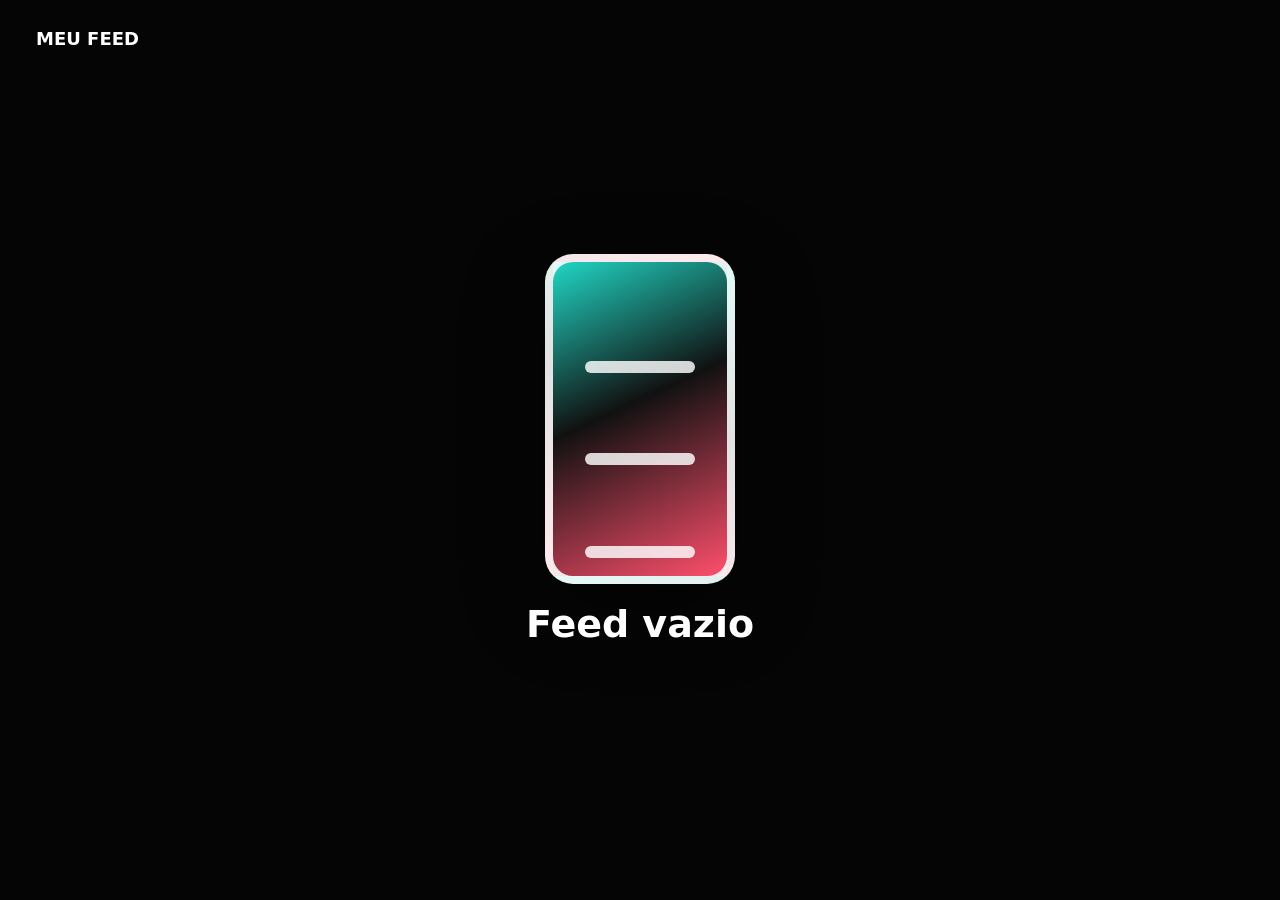
==== index.html @ e32a1806 "Add files via upload" ====
<!doctype html>
<html lang="pt-BR">
  <head>
    <meta charset="utf-8" />
    <meta name="viewport" content="width=device-width, initial-scale=1" />
    <meta name="theme-color" content="#050505" />
    <title>Meu Feed</title>
    <link rel="stylesheet" href="styles.css" />
    <script src="media.js" defer></script>
    <script src="app.js" defer></script>
  </head>
  <body>
    <header class="topbar" aria-label="Topo">
      <a class="brand" href="./">Meu Feed</a>
    </header>

    <main class="shell">
      <div id="feed" class="feed" aria-live="polite"></div>
      <section id="emptyState" class="empty-state" hidden>
        <div class="phone-mark" aria-hidden="true">
          <span></span>
          <span></span>
          <span></span>
        </div>
        <h1>Feed vazio</h1>
      </section>
    </main>

    <template id="postTemplate">
      <article class="post">
        <div class="media-stage"></div>
        <div class="post-copy">
          <p class="author"></p>
          <h2 class="caption"></h2>
        </div>
        <div class="actions" aria-label="Acoes">
          <button class="icon-button play-button" type="button" aria-label="Pausar ou tocar">||</button>
          <button class="icon-button sound-button" type="button" aria-label="Ativar ou mutar som">S</button>
          <button class="icon-button like-button" type="button" aria-label="Curtir">♥</button>
          <button class="icon-button share-button" type="button" aria-label="Copiar link">↗</button>
          <span class="like-count"></span>
        </div>
      </article>
    </template>
  </body>
</html>
---- styles.css ----
:root {
  --black: #050505;
  --white: #ffffff;
  --ink-soft: rgba(255, 255, 255, 0.74);
  --line: rgba(255, 255, 255, 0.2);
  --teal: #20d6c4;
  --coral: #ff4f6c;
  --gold: #f5c84b;
}

* {
  box-sizing: border-box;
}

html,
body {
  min-height: 100%;
}

body {
  margin: 0;
  background: var(--black);
  color: var(--white);
  font-family: Inter, ui-sans-serif, system-ui, -apple-system, BlinkMacSystemFont, "Segoe UI", sans-serif;
  letter-spacing: 0;
  overflow: hidden;
}

button,
a {
  color: inherit;
}

button {
  font: inherit;
  cursor: pointer;
}

a {
  text-decoration: none;
}

.topbar {
  position: fixed;
  top: 0;
  left: 0;
  right: 0;
  z-index: 10;
  display: flex;
  align-items: center;
  justify-content: space-between;
  padding: 18px clamp(16px, 4vw, 36px);
  pointer-events: none;
}

.brand {
  pointer-events: auto;
  display: inline-flex;
  align-items: center;
  min-height: 40px;
  font-size: 18px;
  font-weight: 900;
  text-transform: uppercase;
}

.shell,
.feed {
  width: 100%;
  height: 100svh;
}

.feed {
  overflow-y: auto;
  overscroll-behavior-y: contain;
  scroll-snap-type: y mandatory;
  scrollbar-width: none;
}

.feed::-webkit-scrollbar {
  display: none;
}

.post {
  position: relative;
  display: grid;
  place-items: center;
  width: 100%;
  height: 100svh;
  min-height: 560px;
  overflow: hidden;
  scroll-snap-align: start;
  background: #000000;
  isolation: isolate;
}

.post::after {
  content: "";
  position: absolute;
  inset: 0;
  z-index: 2;
  background:
    linear-gradient(180deg, rgba(0, 0, 0, 0.5), transparent 28%, transparent 58%, rgba(0, 0, 0, 0.76)),
    linear-gradient(90deg, rgba(0, 0, 0, 0.24), transparent 55%);
  pointer-events: none;
}

.media-stage {
  position: absolute;
  inset: 0;
  z-index: 1;
  display: grid;
  place-items: center;
  background: #000000;
}

.media-stage img,
.media-stage video {
  display: block;
  width: 100%;
  height: 100%;
  object-fit: cover;
}

.post-copy {
  position: absolute;
  left: clamp(16px, 5vw, 54px);
  right: 104px;
  bottom: clamp(30px, 8vh, 76px);
  z-index: 3;
  display: grid;
  gap: 8px;
  max-width: 760px;
  overflow-wrap: anywhere;
}

.author,
.caption {
  margin: 0;
}

.author {
  color: var(--gold);
  font-size: 15px;
  font-weight: 900;
}

.caption {
  font-size: clamp(24px, 4vw, 46px);
  line-height: 1.05;
  font-weight: 950;
  text-wrap: balance;
}

.actions {
  position: absolute;
  right: clamp(12px, 3vw, 34px);
  bottom: clamp(30px, 8vh, 76px);
  z-index: 4;
  display: grid;
  gap: 10px;
  justify-items: center;
}

.icon-button {
  display: inline-grid;
  place-items: center;
  width: 52px;
  height: 52px;
  border: 1px solid var(--line);
  border-radius: 8px;
  background: rgba(255, 255, 255, 0.15);
  color: var(--white);
  font-size: 18px;
  font-weight: 900;
  line-height: 1;
  backdrop-filter: blur(14px);
}

.icon-button:hover,
.icon-button:focus-visible {
  border-color: var(--teal);
  outline: none;
}

.like-button.active {
  background: var(--coral);
  border-color: var(--coral);
}

.like-count {
  min-height: 18px;
  color: var(--ink-soft);
  font-size: 12px;
  font-weight: 900;
}

.empty-state {
  display: grid;
  place-items: center;
  align-content: center;
  gap: 18px;
  min-height: 100svh;
  padding: 72px 18px;
  text-align: center;
}

.empty-state h1 {
  margin: 0;
  font-size: 38px;
}

.phone-mark {
  display: grid;
  align-items: end;
  justify-items: center;
  width: 190px;
  height: 330px;
  padding: 18px;
  border: 8px solid rgba(255, 255, 255, 0.88);
  border-radius: 28px;
  background: linear-gradient(155deg, var(--teal), #111111 45%, var(--coral));
  box-shadow: 0 24px 80px rgba(0, 0, 0, 0.45);
}

.phone-mark span {
  width: 80%;
  height: 12px;
  border-radius: 999px;
  background: rgba(255, 255, 255, 0.82);
}

@media (max-width: 640px) {
  .topbar {
    padding: 14px;
  }

  .caption {
    font-size: 28px;
  }

  .post-copy {
    right: 82px;
    bottom: 24px;
  }

  .actions {
    right: 10px;
    bottom: 24px;
  }

  .icon-button {
    width: 48px;
    height: 48px;
  }
}
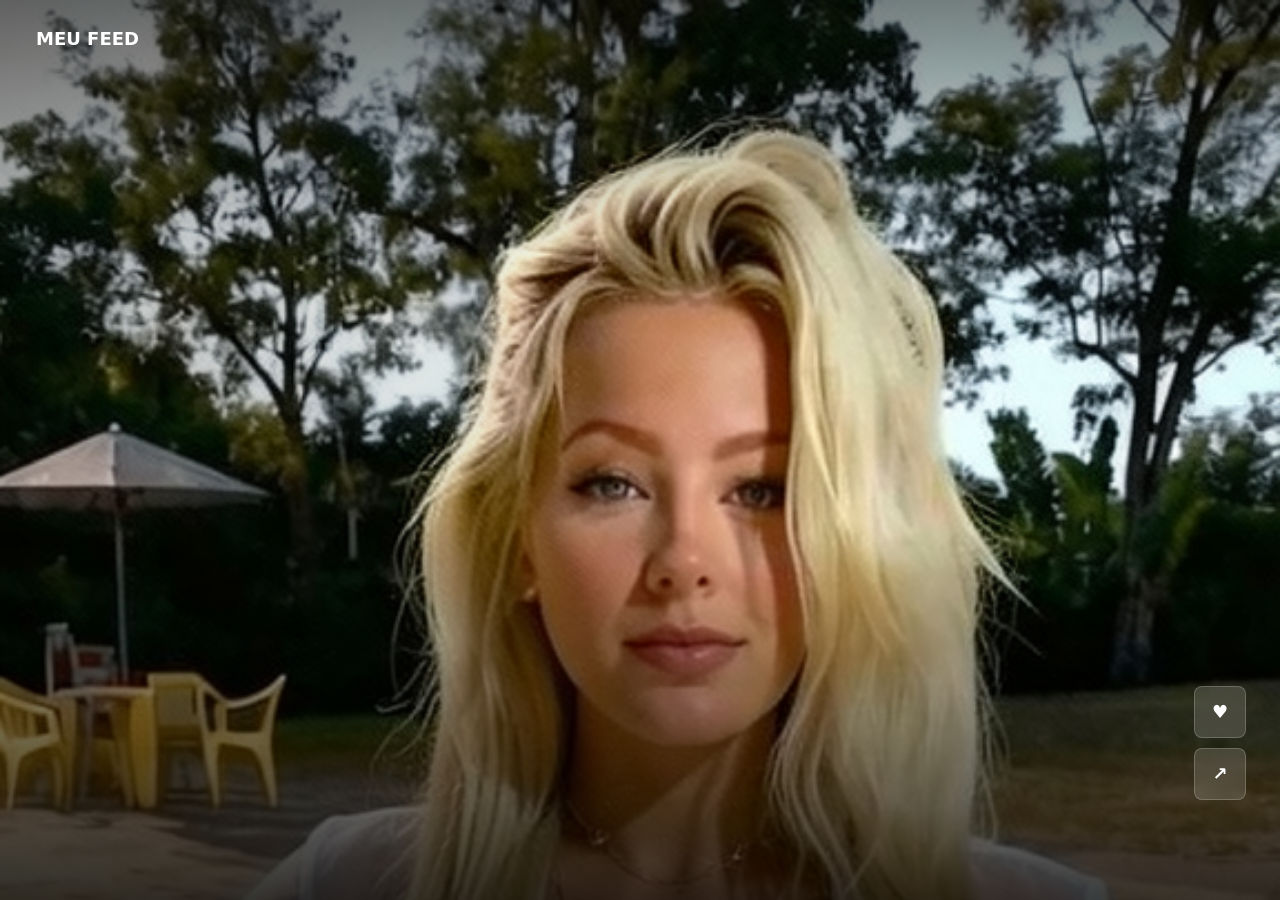
==== commit 0b4ceb7d: "Refresh static assets" ====
--- a/index.html
+++ b/index.html
@@ -5,9 +5,9 @@
     <meta name="viewport" content="width=device-width, initial-scale=1" />
     <meta name="theme-color" content="#050505" />
     <title>Meu Feed</title>
-    <link rel="stylesheet" href="styles.css" />
-    <script src="media.js" defer></script>
-    <script src="app.js" defer></script>
+    <link rel="stylesheet" href="styles.css?v=2" />
+    <script src="media.js?v=2" defer></script>
+    <script src="app.js?v=2" defer></script>
   </head>
   <body>
     <header class="topbar" aria-label="Topo">
--- a/styles.css
+++ b/styles.css
@@ -10,6 +10,10 @@
 
 * {
   box-sizing: border-box;
+}
+
+[hidden] {
+  display: none !important;
 }
 
 html,
@@ -122,15 +126,7 @@
 }
 
 .post-copy {
-  position: absolute;
-  left: clamp(16px, 5vw, 54px);
-  right: 104px;
-  bottom: clamp(30px, 8vh, 76px);
-  z-index: 3;
-  display: grid;
-  gap: 8px;
-  max-width: 760px;
-  overflow-wrap: anywhere;
+  display: none;
 }
 
 .author,
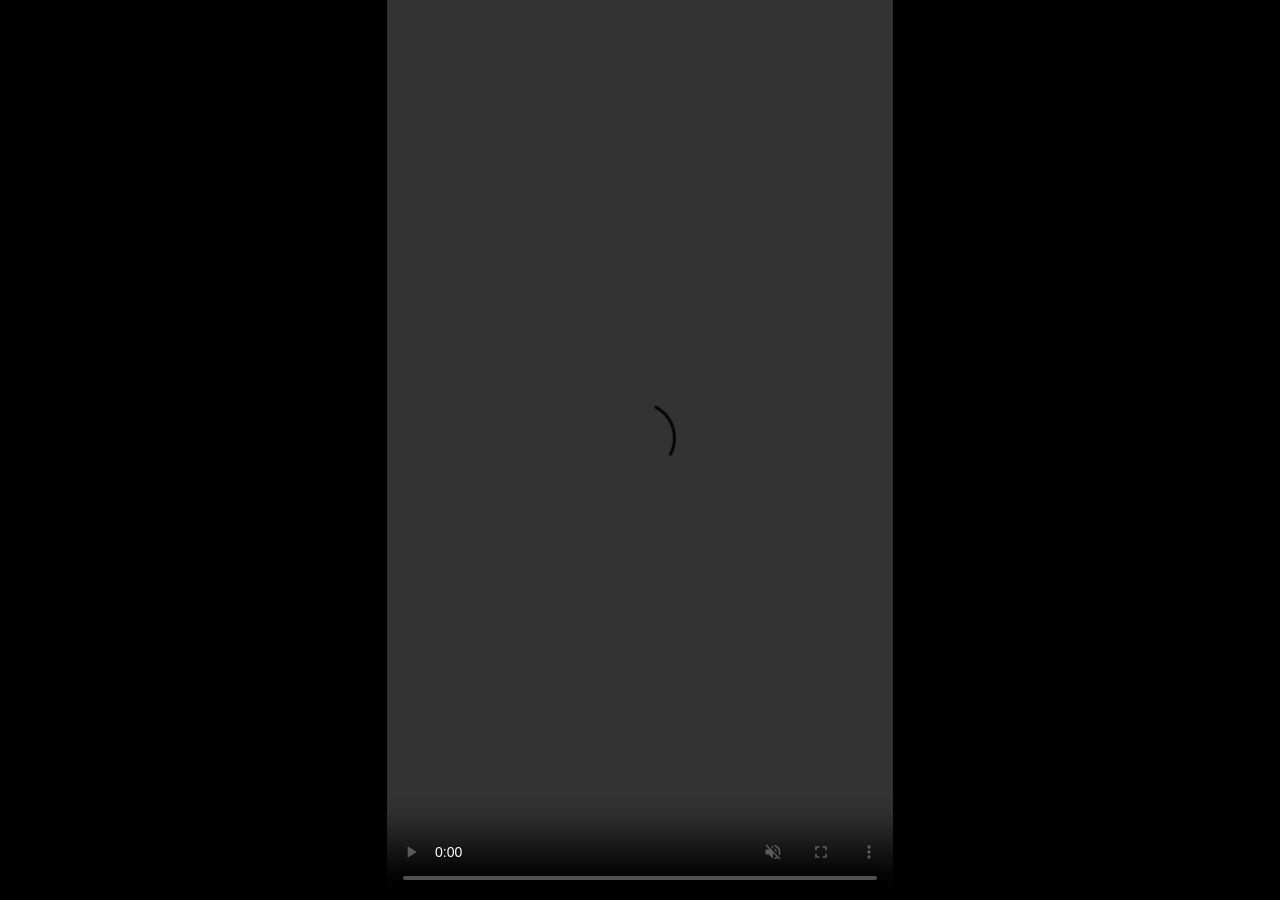
==== commit 088ce011: "Center media in 720x1280 frame" ====
--- a/index.html
+++ b/index.html
@@ -5,9 +5,9 @@
     <meta name="viewport" content="width=device-width, initial-scale=1" />
     <meta name="theme-color" content="#050505" />
     <title>Meu Feed</title>
-    <link rel="stylesheet" href="styles.css?v=2" />
-    <script src="media.js?v=2" defer></script>
-    <script src="app.js?v=2" defer></script>
+    <link rel="stylesheet" href="styles.css?v=4" />
+    <script src="media.js?v=4" defer></script>
+    <script src="app.js?v=4" defer></script>
   </head>
   <body>
     <header class="topbar" aria-label="Topo">
--- a/styles.css
+++ b/styles.css
@@ -1,13 +1,3 @@
-:root {
-  --black: #050505;
-  --white: #ffffff;
-  --ink-soft: rgba(255, 255, 255, 0.74);
-  --line: rgba(255, 255, 255, 0.2);
-  --teal: #20d6c4;
-  --coral: #ff4f6c;
-  --gold: #f5c84b;
-}
-
 * {
   box-sizing: border-box;
 }
@@ -18,53 +8,23 @@
 
 html,
 body {
+  width: 100%;
   min-height: 100%;
 }
 
 body {
   margin: 0;
-  background: var(--black);
-  color: var(--white);
-  font-family: Inter, ui-sans-serif, system-ui, -apple-system, BlinkMacSystemFont, "Segoe UI", sans-serif;
-  letter-spacing: 0;
+  background: #000000;
+  color: #ffffff;
+  font-family: Arial, Helvetica, sans-serif;
   overflow: hidden;
 }
 
-button,
-a {
-  color: inherit;
-}
-
-button {
-  font: inherit;
-  cursor: pointer;
-}
-
-a {
-  text-decoration: none;
-}
-
-.topbar {
-  position: fixed;
-  top: 0;
-  left: 0;
-  right: 0;
-  z-index: 10;
-  display: flex;
-  align-items: center;
-  justify-content: space-between;
-  padding: 18px clamp(16px, 4vw, 36px);
-  pointer-events: none;
-}
-
-.brand {
-  pointer-events: auto;
-  display: inline-flex;
-  align-items: center;
-  min-height: 40px;
-  font-size: 18px;
-  font-weight: 900;
-  text-transform: uppercase;
+.topbar,
+.post-copy,
+.actions,
+.post::after {
+  display: none !important;
 }
 
 .shell,
@@ -90,30 +50,20 @@
   place-items: center;
   width: 100%;
   height: 100svh;
-  min-height: 560px;
   overflow: hidden;
   scroll-snap-align: start;
   background: #000000;
-  isolation: isolate;
-}
-
-.post::after {
-  content: "";
-  position: absolute;
-  inset: 0;
-  z-index: 2;
-  background:
-    linear-gradient(180deg, rgba(0, 0, 0, 0.5), transparent 28%, transparent 58%, rgba(0, 0, 0, 0.76)),
-    linear-gradient(90deg, rgba(0, 0, 0, 0.24), transparent 55%);
-  pointer-events: none;
 }
 
 .media-stage {
-  position: absolute;
-  inset: 0;
-  z-index: 1;
+  position: relative;
   display: grid;
   place-items: center;
+  width: min(100vw, calc(100svh * 9 / 16), 720px);
+  aspect-ratio: 9 / 16;
+  max-width: 720px;
+  max-height: 1280px;
+  overflow: hidden;
   background: #000000;
 }
 
@@ -125,127 +75,20 @@
   object-fit: cover;
 }
 
-.post-copy {
-  display: none;
-}
-
-.author,
-.caption {
-  margin: 0;
-}
-
-.author {
-  color: var(--gold);
-  font-size: 15px;
-  font-weight: 900;
-}
-
-.caption {
-  font-size: clamp(24px, 4vw, 46px);
-  line-height: 1.05;
-  font-weight: 950;
-  text-wrap: balance;
-}
-
-.actions {
-  position: absolute;
-  right: clamp(12px, 3vw, 34px);
-  bottom: clamp(30px, 8vh, 76px);
-  z-index: 4;
-  display: grid;
-  gap: 10px;
-  justify-items: center;
-}
-
-.icon-button {
-  display: inline-grid;
-  place-items: center;
-  width: 52px;
-  height: 52px;
-  border: 1px solid var(--line);
-  border-radius: 8px;
-  background: rgba(255, 255, 255, 0.15);
-  color: var(--white);
-  font-size: 18px;
-  font-weight: 900;
-  line-height: 1;
-  backdrop-filter: blur(14px);
-}
-
-.icon-button:hover,
-.icon-button:focus-visible {
-  border-color: var(--teal);
-  outline: none;
-}
-
-.like-button.active {
-  background: var(--coral);
-  border-color: var(--coral);
-}
-
-.like-count {
-  min-height: 18px;
-  color: var(--ink-soft);
-  font-size: 12px;
-  font-weight: 900;
-}
-
 .empty-state {
   display: grid;
   place-items: center;
   align-content: center;
-  gap: 18px;
   min-height: 100svh;
-  padding: 72px 18px;
+  padding: 24px;
   text-align: center;
 }
 
 .empty-state h1 {
   margin: 0;
-  font-size: 38px;
+  font-size: 32px;
 }
 
 .phone-mark {
-  display: grid;
-  align-items: end;
-  justify-items: center;
-  width: 190px;
-  height: 330px;
-  padding: 18px;
-  border: 8px solid rgba(255, 255, 255, 0.88);
-  border-radius: 28px;
-  background: linear-gradient(155deg, var(--teal), #111111 45%, var(--coral));
-  box-shadow: 0 24px 80px rgba(0, 0, 0, 0.45);
+  display: none;
 }
-
-.phone-mark span {
-  width: 80%;
-  height: 12px;
-  border-radius: 999px;
-  background: rgba(255, 255, 255, 0.82);
-}
-
-@media (max-width: 640px) {
-  .topbar {
-    padding: 14px;
-  }
-
-  .caption {
-    font-size: 28px;
-  }
-
-  .post-copy {
-    right: 82px;
-    bottom: 24px;
-  }
-
-  .actions {
-    right: 10px;
-    bottom: 24px;
-  }
-
-  .icon-button {
-    width: 48px;
-    height: 48px;
-  }
-}
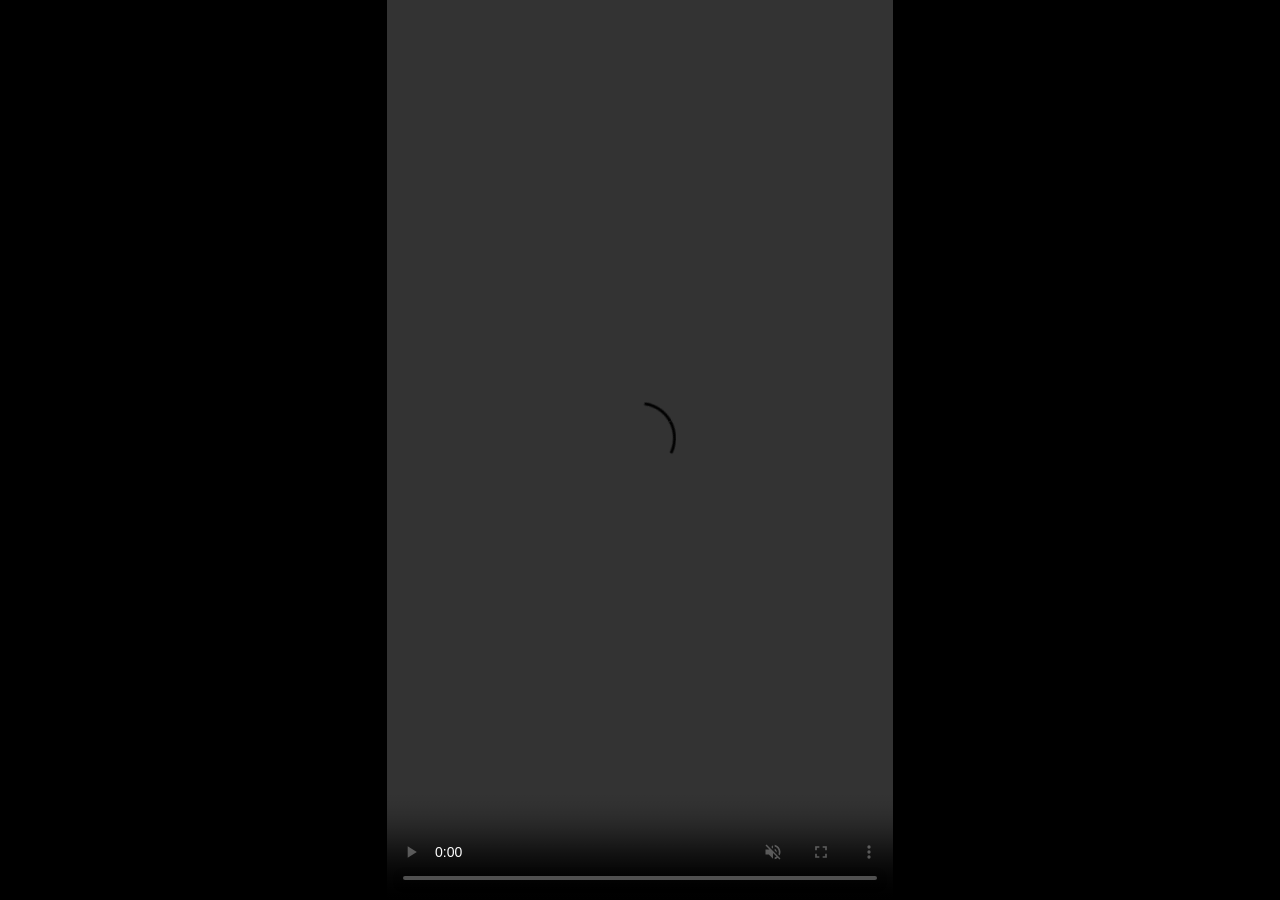
==== commit 72d90963: "Show newest media first" ====
--- a/index.html
+++ b/index.html
@@ -5,9 +5,9 @@
     <meta name="viewport" content="width=device-width, initial-scale=1" />
     <meta name="theme-color" content="#050505" />
     <title>Meu Feed</title>
-    <link rel="stylesheet" href="styles.css?v=4" />
-    <script src="media.js?v=4" defer></script>
-    <script src="app.js?v=4" defer></script>
+    <link rel="stylesheet" href="styles.css?v=5" />
+    <script src="media.js?v=5" defer></script>
+    <script src="app.js?v=5" defer></script>
   </head>
   <body>
     <header class="topbar" aria-label="Topo">
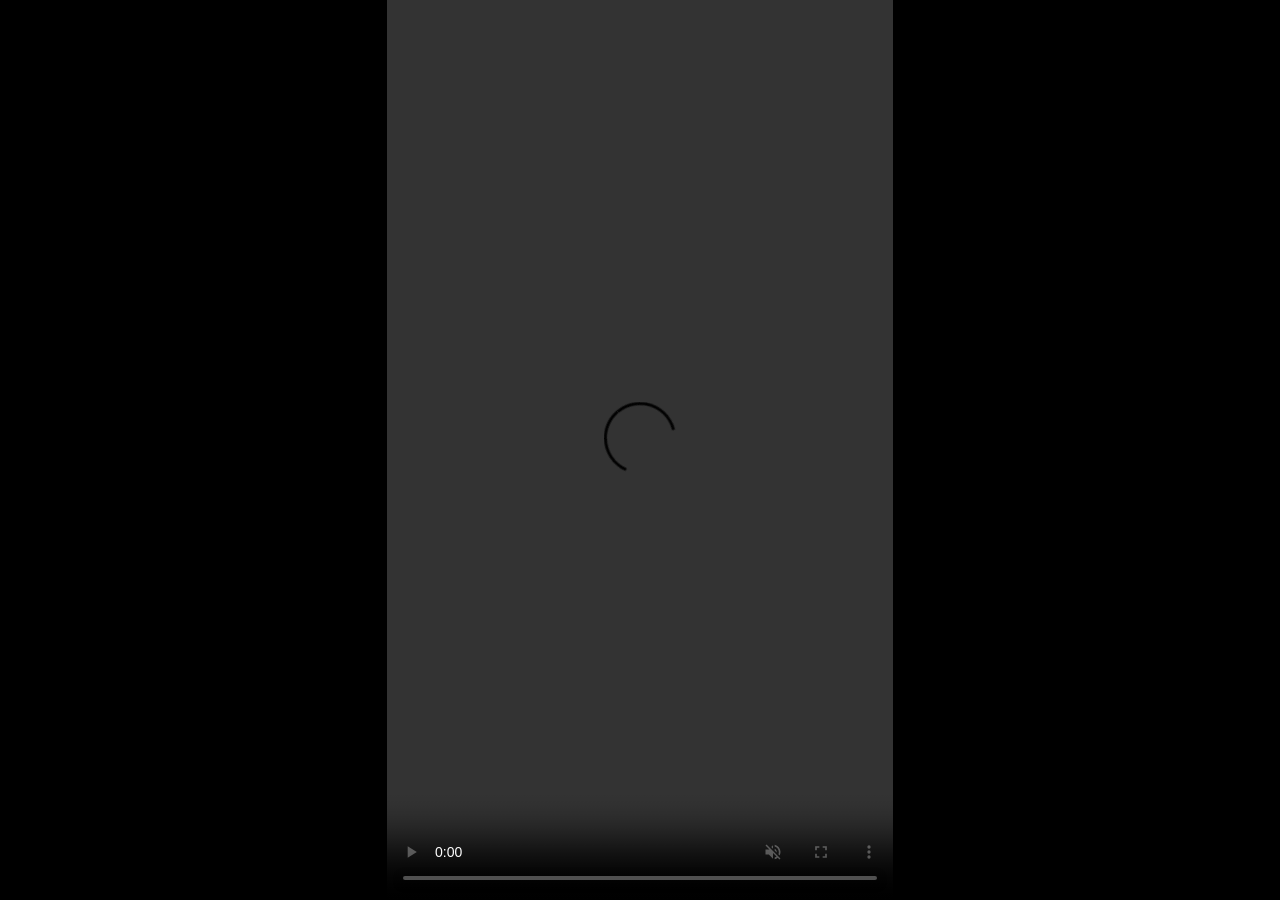
==== commit 0033b00c: "Add banner slots between posts" ====
--- a/index.html
+++ b/index.html
@@ -5,9 +5,9 @@
     <meta name="viewport" content="width=device-width, initial-scale=1" />
     <meta name="theme-color" content="#050505" />
     <title>Meu Feed</title>
-    <link rel="stylesheet" href="styles.css?v=5" />
-    <script src="media.js?v=5" defer></script>
-    <script src="app.js?v=5" defer></script>
+    <link rel="stylesheet" href="styles.css?v=6" />
+    <script src="media.js?v=6" defer></script>
+    <script src="app.js?v=6" defer></script>
   </head>
   <body>
     <header class="topbar" aria-label="Topo">
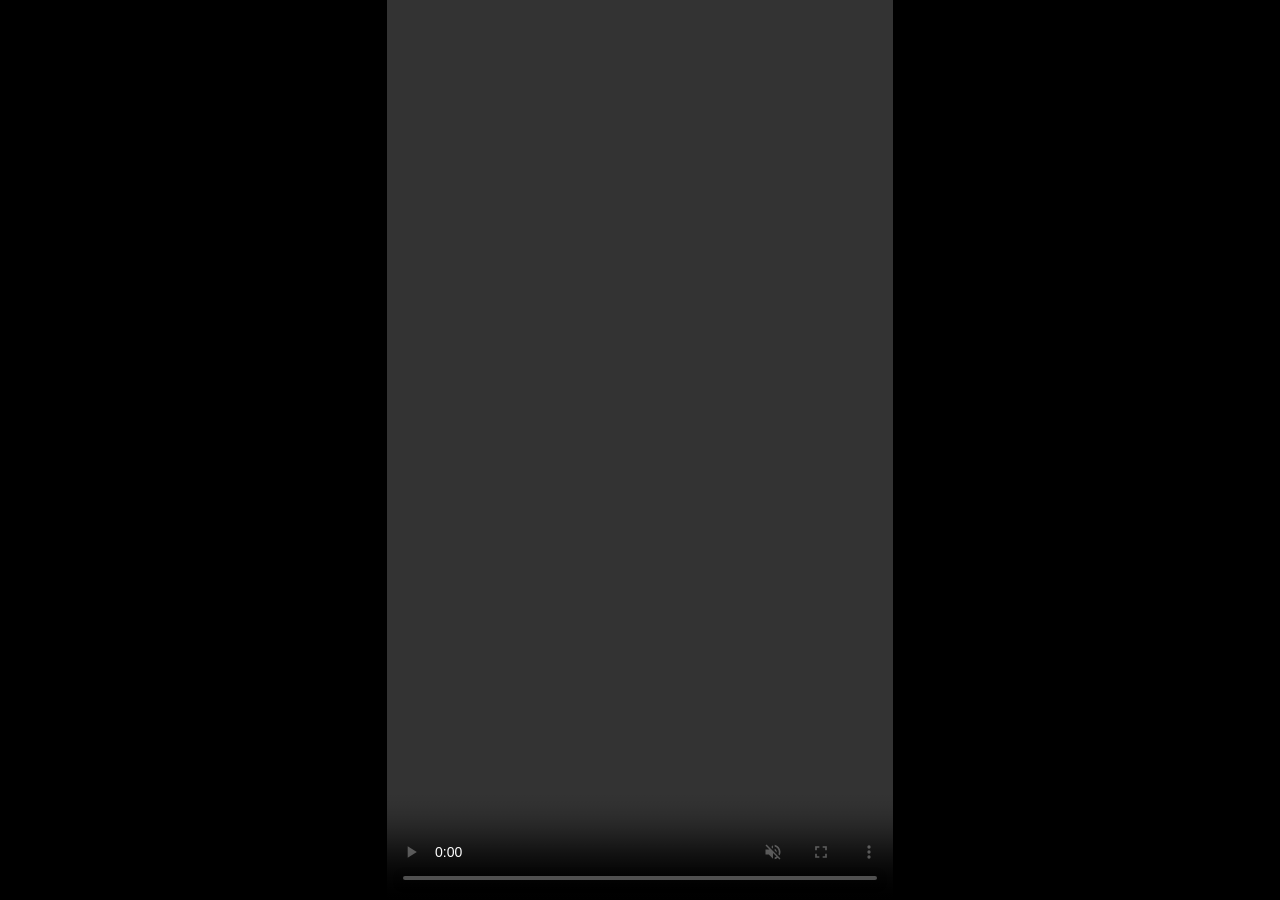
==== commit 77e2c53e: "Use GitHub upload without token" ====
--- a/index.html
+++ b/index.html
@@ -5,9 +5,9 @@
     <meta name="viewport" content="width=device-width, initial-scale=1" />
     <meta name="theme-color" content="#050505" />
     <title>Meu Feed</title>
-    <link rel="stylesheet" href="styles.css?v=6" />
-    <script src="media.js?v=6" defer></script>
-    <script src="app.js?v=6" defer></script>
+    <link rel="stylesheet" href="styles.css?v=7" />
+    <script src="media.js?v=7" defer></script>
+    <script src="app.js?v=7" defer></script>
   </head>
   <body>
     <header class="topbar" aria-label="Topo">
@@ -15,6 +15,7 @@
     </header>
 
     <main class="shell">
+      <div id="adminHotspot" class="admin-hotspot" aria-hidden="true"></div>
       <div id="feed" class="feed" aria-live="polite"></div>
       <section id="emptyState" class="empty-state" hidden>
         <div class="phone-mark" aria-hidden="true">
--- a/styles.css
+++ b/styles.css
@@ -25,6 +25,16 @@
 .actions,
 .post::after {
   display: none !important;
+}
+
+.admin-hotspot {
+  position: fixed;
+  top: 0;
+  left: 0;
+  z-index: 20;
+  width: 96px;
+  height: 96px;
+  background: transparent;
 }
 
 .shell,
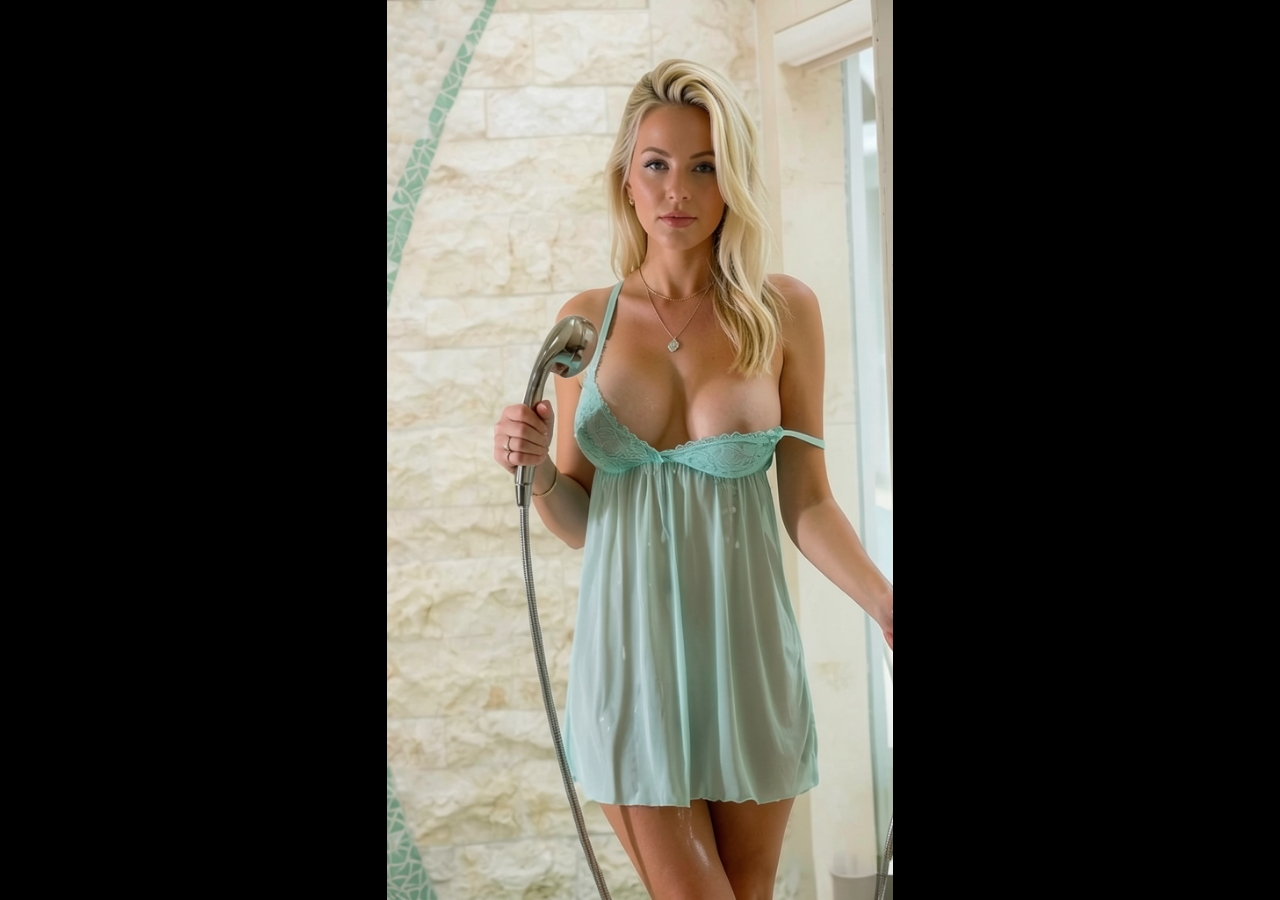
==== commit 2fb7fc59: "Generate media manifest for feed" ====
--- a/index.html
+++ b/index.html
@@ -5,9 +5,9 @@
     <meta name="viewport" content="width=device-width, initial-scale=1" />
     <meta name="theme-color" content="#050505" />
     <title>Meu Feed</title>
-    <link rel="stylesheet" href="styles.css?v=7" />
-    <script src="media.js?v=7" defer></script>
-    <script src="app.js?v=7" defer></script>
+    <link rel="stylesheet" href="styles.css?v=8" />
+    <script src="media.js?v=8" defer></script>
+    <script src="app.js?v=8" defer></script>
   </head>
   <body>
     <header class="topbar" aria-label="Topo">
